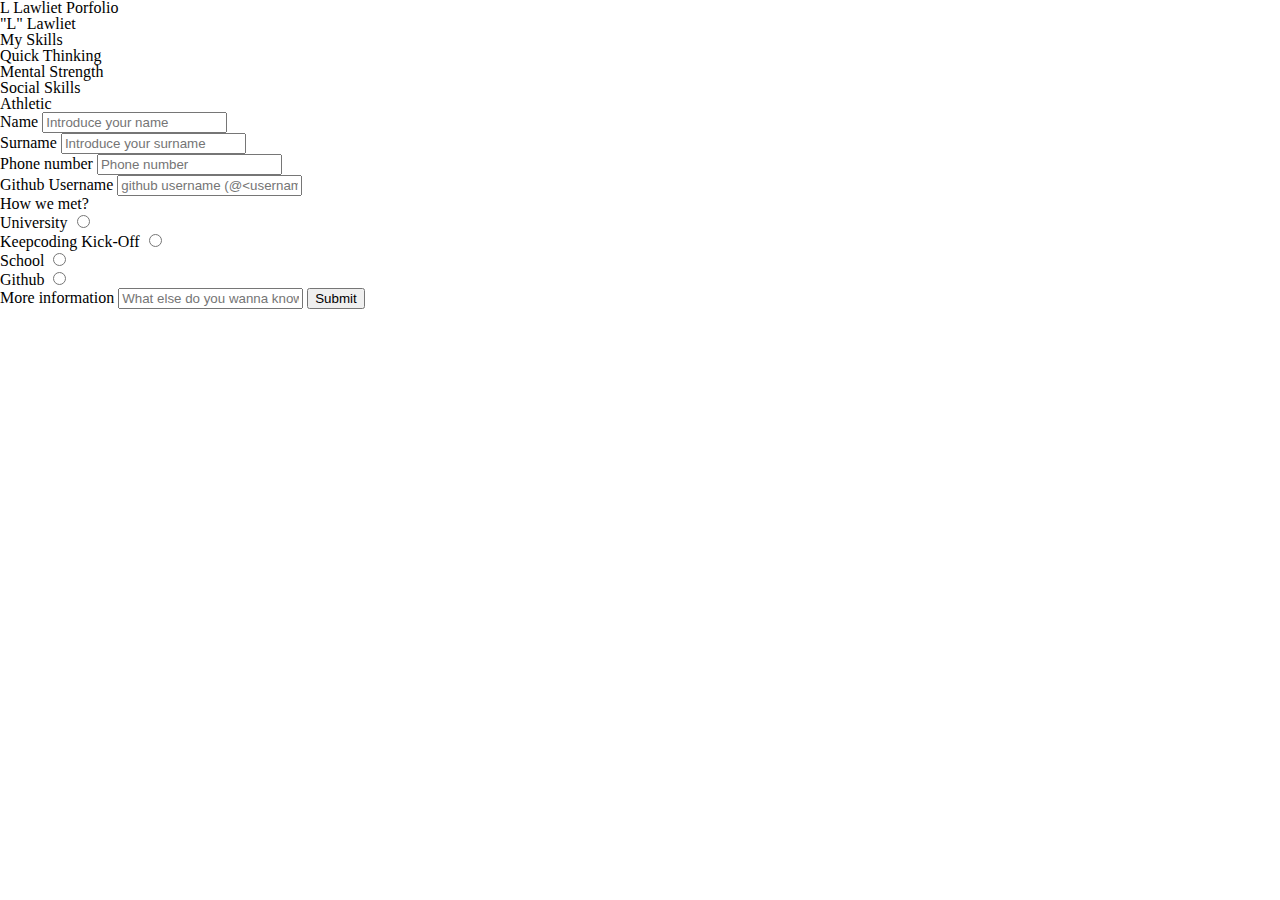
==== main/index.html @ 1af41d21 "First Commit: basic structure html" ====
<!DOCTYPE html>
<html lang="en">

<head>
    <meta charset="UTF-8">
    <meta http-equiv="X-UA-Compatible" content="IE=edge">
    <meta name="viewport" content="width=device-width, initial-scale=1.0">
    <title>L Lawliet Portfolio</title>
    <link rel="stylesheet" href="reset.css">
    <link rel="stylesheet" href="style.css">
</head>

<body>
    <header>
        <h1> L Lawliet Porfolio</h1>
    </header>
    <main>
        <section>
            <h2> "L" Lawliet</h2>
            <p></p>
        </section>
        <section>
            <h2> My Skills</h2>
            <div class="wrapper">
                <div class="content">
                    <h3>Quick Thinking</h3>
                    <div class="loading-bar">
                        <span></span>
                    </div>
                    <h3>Mental Strength</h3>
                    <div class="loading-bar">
                        <span></span>
                    </div>
                    <h3>Social Skills</h3>
                    <div class="loading-bar">
                        <span></span>
                    </div>
                    <h3>Athletic</h3>
                    <div class="loading-bar">
                        <span></span>
                    </div>
                </div>
            </div>
        </section>
        <div>
            <form action="register.html">
                <fieldset>
                    <div>
                        <label for="name">Name</label>
                        <input type="text" id="name" placeholder="Introduce your name">
                    </div>
                    <div>
                        <label for="surname">Surname</label>
                        <input type="phone-number" id="surname" placeholder="Introduce your surname">
                    </div>
                    <div>
                        <label for="phone-number">Phone number</label>
                        <input type="tel" id="phone-number" placeholder="Phone number">
                    </div>
                    <div>
                        <label for="github-username">Github Username</label>
                        <input type="text" id="github-username" placeholder="github username (@&lt;username&gt;)" pattern="">
                    </div>
                </fieldset>
                <fieldset>
                    <legend>How we met?</legend>
                    <div>
                        <label for="university">University</label>
                        <input type="radio" id="university" name="how-we-met">
                    </div>
                    <div>
                        <label for="kc-kick-off">Keepcoding Kick-Off</label>
                        <input type="radio" id="kc-kick-off" name="how-we-met">
                    </div>
                    <div>
                        <label for="school">School</label>
                        <input type="radio" id="school" name="how-we-met">
                    </div>
                    <div>
                        <label for="github">Github</label>
                        <input type="radio" id="github" name="how-we-met">
                    </div>

                </fieldset>

                <label for="more-info" >More information</label>
                <input type="text" id="more-info" placeholder="What else do you wanna know?">

                <button type="submit">Submit</button>

            </form>
        </div>
    </main>
</body>

</html>
---- main/style.css ----

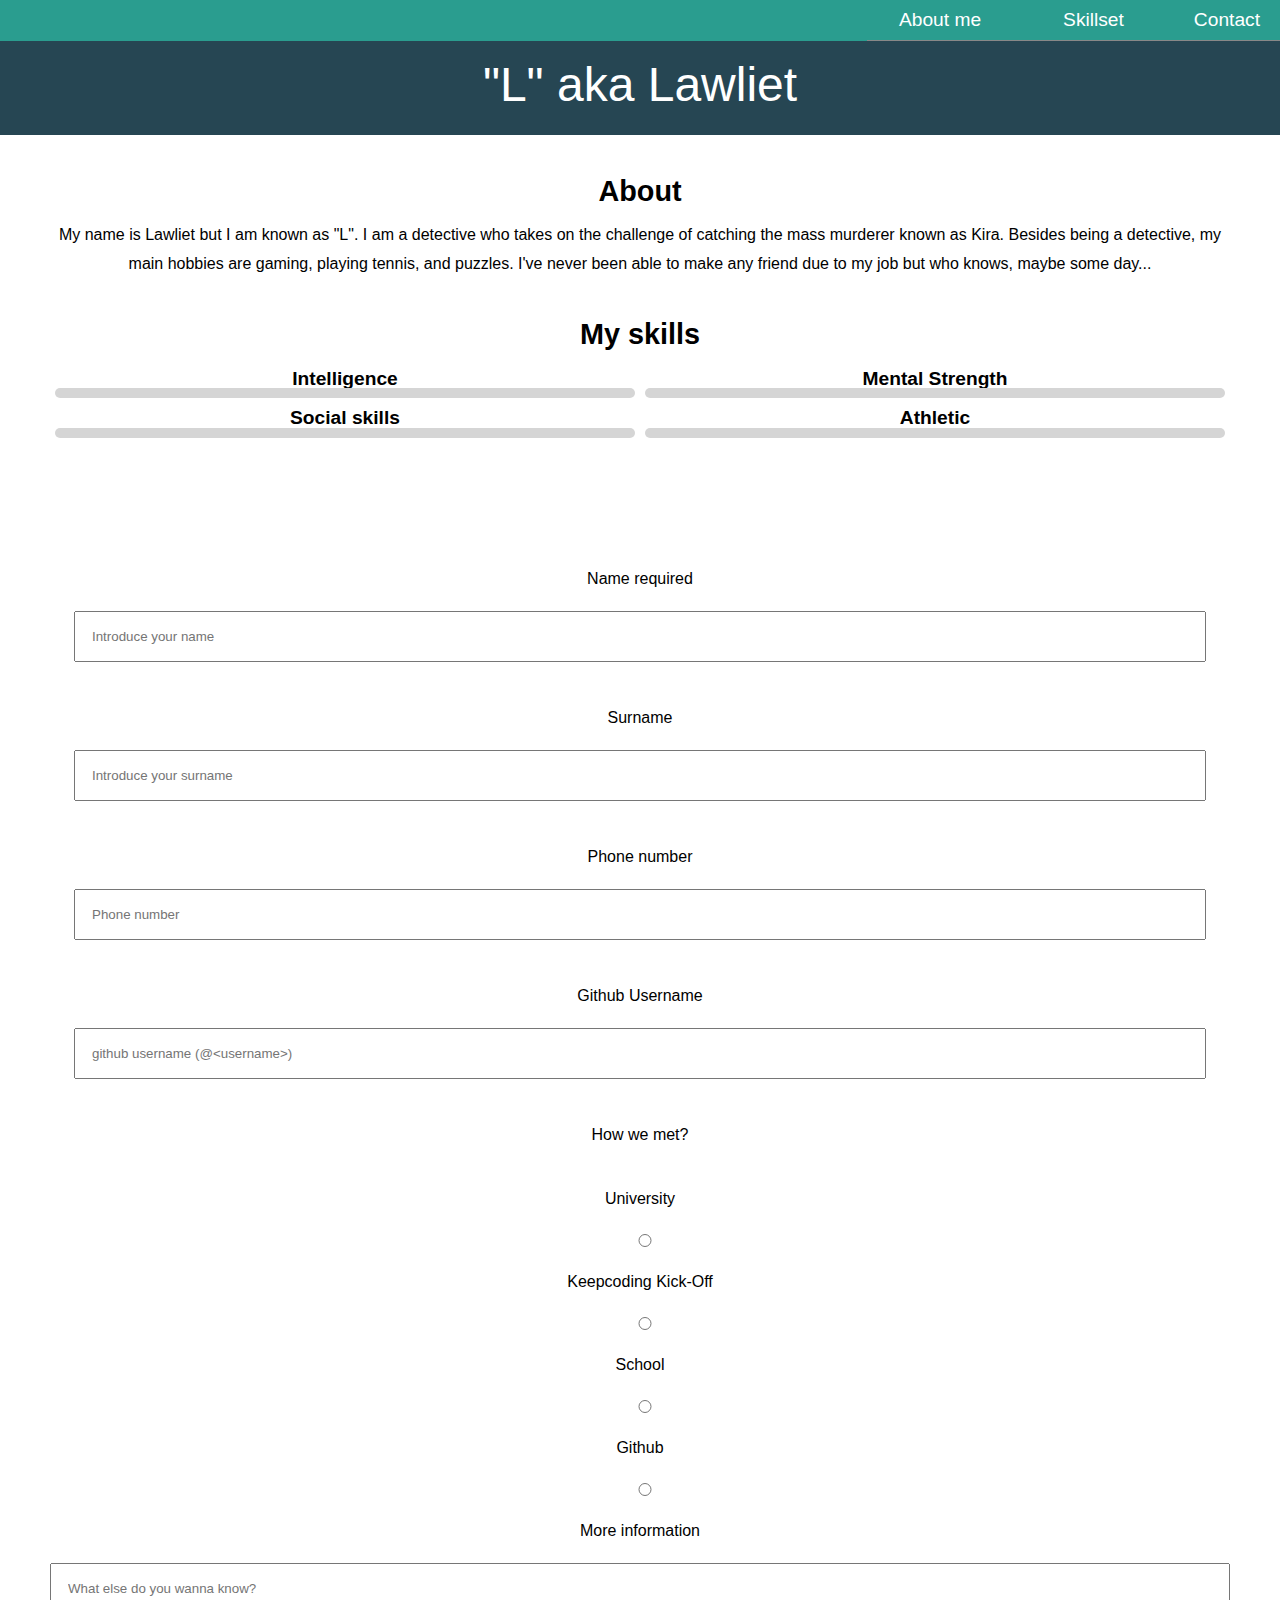
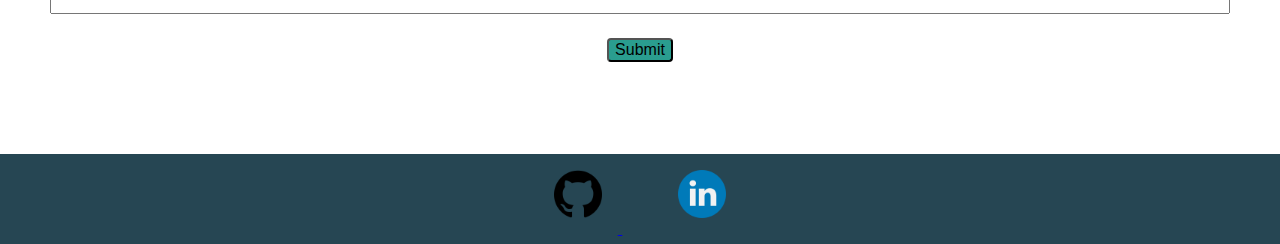
==== commit b04abc2b: "Added CSS and completed Html" ====
--- a/main/index.html
+++ b/main/index.html
@@ -5,63 +5,101 @@
     <meta charset="UTF-8">
     <meta http-equiv="X-UA-Compatible" content="IE=edge">
     <meta name="viewport" content="width=device-width, initial-scale=1.0">
-    <title>L Lawliet Portfolio</title>
+    <title>Lawliet Porfolio</title>
     <link rel="stylesheet" href="reset.css">
     <link rel="stylesheet" href="style.css">
 </head>
 
 <body>
-    <header>
-        <h1> L Lawliet Porfolio</h1>
+    <header class="header">
+
+        <nav class="nav-bar">
+            <div>
+            <ul class="menu">
+                <li>
+                    <a class="about" href="#about"> About me</a>
+                </li>
+                <li>
+                    <a class="skills" href="#skills"> Skillset</a>
+                </li>
+                <li>
+                    <a class="contact" href="#contact"> Contact</a>
+                </li>
+            </ul>
+            </div>
+        </nav>
+
+        <section class="container">
+            <div class="column">
+                <h1> "L" aka Lawliet </h1>
+            </div>
+        </section>
+
     </header>
     <main>
-        <section>
-            <h2> "L" Lawliet</h2>
-            <p></p>
+        <section class="about" id="about">
+            <h2>About</h2>
+            <p> My name is Lawliet but I am known as "L". I am a detective who takes on the challenge of catching the
+                mass murderer known as Kira. Besides being a detective, my main hobbies are gaming, playing tennis, and puzzles.
+                I've never been able to make any friend due to my job but who knows, maybe some day...
+            </p>
         </section>
-        <section>
-            <h2> My Skills</h2>
+        <section class="skills" id="skills">
+            <h2>My skills</h2>
             <div class="wrapper">
-                <div class="content">
-                    <h3>Quick Thinking</h3>
-                    <div class="loading-bar">
-                        <span></span>
+                <div class="container">
+                    <h3>Intelligence</h3>
+                    <div class="progress-bar">
+                        <div class="intelligence">
+                        </div>
                     </div>
+                </div>
+                <div class="container">
                     <h3>Mental Strength</h3>
-                    <div class="loading-bar">
-                        <span></span>
+                    <div class="progress-bar">
+                        <div class="mental-strength">
+                        </div>
                     </div>
-                    <h3>Social Skills</h3>
-                    <div class="loading-bar">
-                        <span></span>
+                </div>
+                <div class="container">
+                    <h3>Social skills</h3>
+                    <div class="progress-bar">
+                        <div class="social-skills">
+                        </div>
                     </div>
+                </div>
+                <div class="container">
                     <h3>Athletic</h3>
-                    <div class="loading-bar">
-                        <span></span>
+                    <div class="progress-bar">
+                        <div class="athletic">
+                        </div>
                     </div>
                 </div>
             </div>
         </section>
-        <div>
-            <form action="register.html">
+        <section class="contact" id="contact">
+            <div>
                 <fieldset>
-                    <div>
-                        <label for="name">Name</label>
+                    <div class="form-item">
+                        <label for="name" required>Name required</label>
                         <input type="text" id="name" placeholder="Introduce your name">
                     </div>
-                    <div>
-                        <label for="surname">Surname</label>
+                    <div class="form-item">
+                        <label for="surname" required>Surname</label>
                         <input type="phone-number" id="surname" placeholder="Introduce your surname">
                     </div>
-                    <div>
-                        <label for="phone-number">Phone number</label>
+                    <div class="form-item">
+                        <label for="phone-number" required>Phone number</label>
                         <input type="tel" id="phone-number" placeholder="Phone number">
                     </div>
-                    <div>
-                        <label for="github-username">Github Username</label>
-                        <input type="text" id="github-username" placeholder="github username (@&lt;username&gt;)" pattern="">
+                    <div class="form-item">
+                        <label for="github-username" required pattern="^[a-z\d](?:[a-z\d]|-(?=[a-z\d])){0,38}$">Github
+                            Username</label>
+                        <input type="text" id="github-username" placeholder="github username (@&lt;username&gt;)"
+                            pattern="">
                     </div>
                 </fieldset>
+
                 <fieldset>
                     <legend>How we met?</legend>
                     <div>
@@ -83,14 +121,25 @@
 
                 </fieldset>
 
-                <label for="more-info" >More information</label>
-                <input type="text" id="more-info" placeholder="What else do you wanna know?">
+                <label for="more-info">More information</label>
+                <input type="text" id="more-info" maxlength="180" placeholder="What else do you wanna know?">
 
                 <button type="submit">Submit</button>
 
-            </form>
+                </form>
+            </div>
+        </section>
+    </main>
+    <footer class="footer"">
+        <div class=" footer-container">
+        <a href="https://github.com/mariaadev">
+            <img src="/images/github-logo.png" alt="logo-github">
+        </a>
+        <a href="https://es.linkedin.com/in/maria-amzil-915658157">
+            <img src="/images/linkedin.png" alt="logo-linkedin">
+        </a>
         </div>
-    </main>
+    </footer>
 </body>
 
 </html>--- a/main/style.css
+++ b/main/style.css
@@ -1 +1,294 @@
-
+/* my variables */
+:root {
+    font-family: 'Lucida Sans', 'Lucida Sans Regular', 'Lucida Grande', 'Lucida Sans Unicode', Geneva, Verdana, sans-serif;
+    font-size: 16px;
+}
+
+
+h1 {
+    font-size: 3em;
+    padding: 10px 0;
+    color: #fff;
+}
+
+h2 {    
+    font-weight: bold;
+    font-size: 1.8em;
+    padding: 10px 0;
+    color: #fff;
+}
+
+h3 {
+    font-weight: bold;
+    font-size: 1.2em;
+    color: #fff;
+}
+
+p {
+    font-size: 1em;
+    color: #fff;
+}
+
+section {
+    text-align: center;
+    margin: 80px 50px;
+}
+
+
+.wrapper {
+    display: flex;
+    flex-wrap: wrap;
+    justify-content: center;
+    align-items: center;
+}
+
+.container {
+    flex: 1 0 21%;
+    margin: 5px;
+}
+
+.nav-bar {
+    background: #2a9d8f;
+    color: #fff;
+    display: flex;
+    justify-content: right;
+    align-items: right;
+    flex-wrap: wrap;
+
+}
+
+  .nav-bar li {
+    font-size: 1.2em;
+    line-height: 40px;
+    height: 40px;
+    border-bottom: 1px solid #888;
+  }
+   
+  .nav-bar a {
+    text-decoration: none;
+    color: #fff;
+    display: inline;
+    transition: .3s background-color;
+  }
+   
+  .nav-bar a:hover {
+    background-color: #005f5f;
+  }
+   
+
+button[type="submit"] {
+    background-color: #2a9d8f;
+    border-radius: 4px;
+    font-size: 16px;
+    font-weight: 500;
+    margin: 24px 0 12px;
+}
+
+button[type="submit"]:hover {
+    background-color: #37dcc9;
+}
+.menu {
+    display: none;
+}
+
+.menu .item {
+    text-decoration: none;
+    text-align: center;
+    font-family: var(--font-mono);
+    padding: 0 8px;
+    color: #fff;
+    transition: 0.2s;
+}
+
+.item:hover{
+    color: #000;
+    border-bottom: 1px solid #000;
+
+}
+
+
+.header {
+    background-color: #264653;
+    height: 15vh;
+    background-position: center;
+    background-size: cover;
+}
+
+
+.container {
+    display: flex;
+    justify-content: space-evenly;
+    flex-wrap: wrap;
+    align-items: center;
+    flex-direction: row;
+}
+
+.container h1, h2, p, a {
+    margin: 5px 20px 5px 20px;
+
+}
+
+.about {
+    margin: 2rem;
+    text-align: center;
+    line-height: 1.8em;
+    justify-content: center;
+}
+
+.about h2, h3, p {
+    color: #000;
+}
+
+.about {
+    font-size: 1em;
+}
+
+.skills h2, h3, p {
+    color: #000;
+}
+
+.skills {
+    margin: 10px 50px 20px;
+}
+
+ .progress-bar {
+    background: #d5d5d5;
+    width: 100%;
+    min-width: 400px;
+    height: 10px;
+    border-radius: 5px;
+ }
+
+ .progress-bar div {
+    height: 10px;
+    border-radius: 5px;
+    width: 0%;
+    background: #2a9d8f;
+ }
+
+ .progress-bar div span {
+    height: 40px;
+    width: 40px;
+    border-radius: 50%;
+    border: 1px solid #2a9d8f;
+    background: #fff;
+    float: right;
+    margin-top: -15px;
+    margin-right: -20px;
+    color: #264653;
+    display: flex;
+    align-items: center;
+    justify-content: center;
+ }
+
+
+label, legend {
+    display: inline-block;
+    padding: 1.5rem;
+}
+
+input {
+    width: 100%;
+    padding: 1rem;
+    box-sizing: border-box;
+}
+
+input[type=submit] {
+    background-color: #264653;
+    border: none;
+    color: #fff;
+    text-decoration: none;
+    cursor: pointer;
+    font-size: 1.3em;
+    border-radius: 15px;
+}
+
+
+.form-item {
+    margin: 1.5rem;
+}
+
+img {
+    width: 3rem;
+    padding: 1rem;
+}
+footer {
+    background-color: #264653;
+    color: #000;
+    text-align: center;
+    height: 10vh;
+}
+
+footer{
+   align-items: center;
+}
+footer p {
+    padding-top: 1rem;
+    padding-bottom: 1rem;
+}
+
+
+.intelligence {
+    animation: intelligence 1s linear forwards;
+ }
+ 
+ .mental-strength {
+    animation: mental-strength 1s linear forwards;
+ }
+
+.social-skills {
+    animation: social-skills 1s linear forwards;
+}
+
+.athletic {
+    animation: athletic 1s linear forwards;
+}
+
+@keyframes intelligence {
+    100%{
+        width: 90%;
+    }   
+}
+
+@keyframes mental-strength {
+    100%{
+        width: 60%;
+    }   
+}
+
+@keyframes social-skills {
+    100%{
+        width: 10%;
+    }   
+}
+
+@keyframes athletic {
+    100%{
+        width: 50%;
+    }   
+}
+ 
+
+@media screen and (min-width: 768px) {
+
+    .container {
+        justify-content: center;
+    }
+
+    .nav-bar .menu {
+        display: flex;
+        max-width: 150vh;
+        justify-content: center;
+        flex-wrap: wrap;
+    } 
+
+}
+
+@media screen and (min-width: 992px) {
+    .navbar .menu {
+        display: flex;
+        justify-content: center;
+        max-width: 100vh;
+        flex-wrap: wrap;
+    }
+}